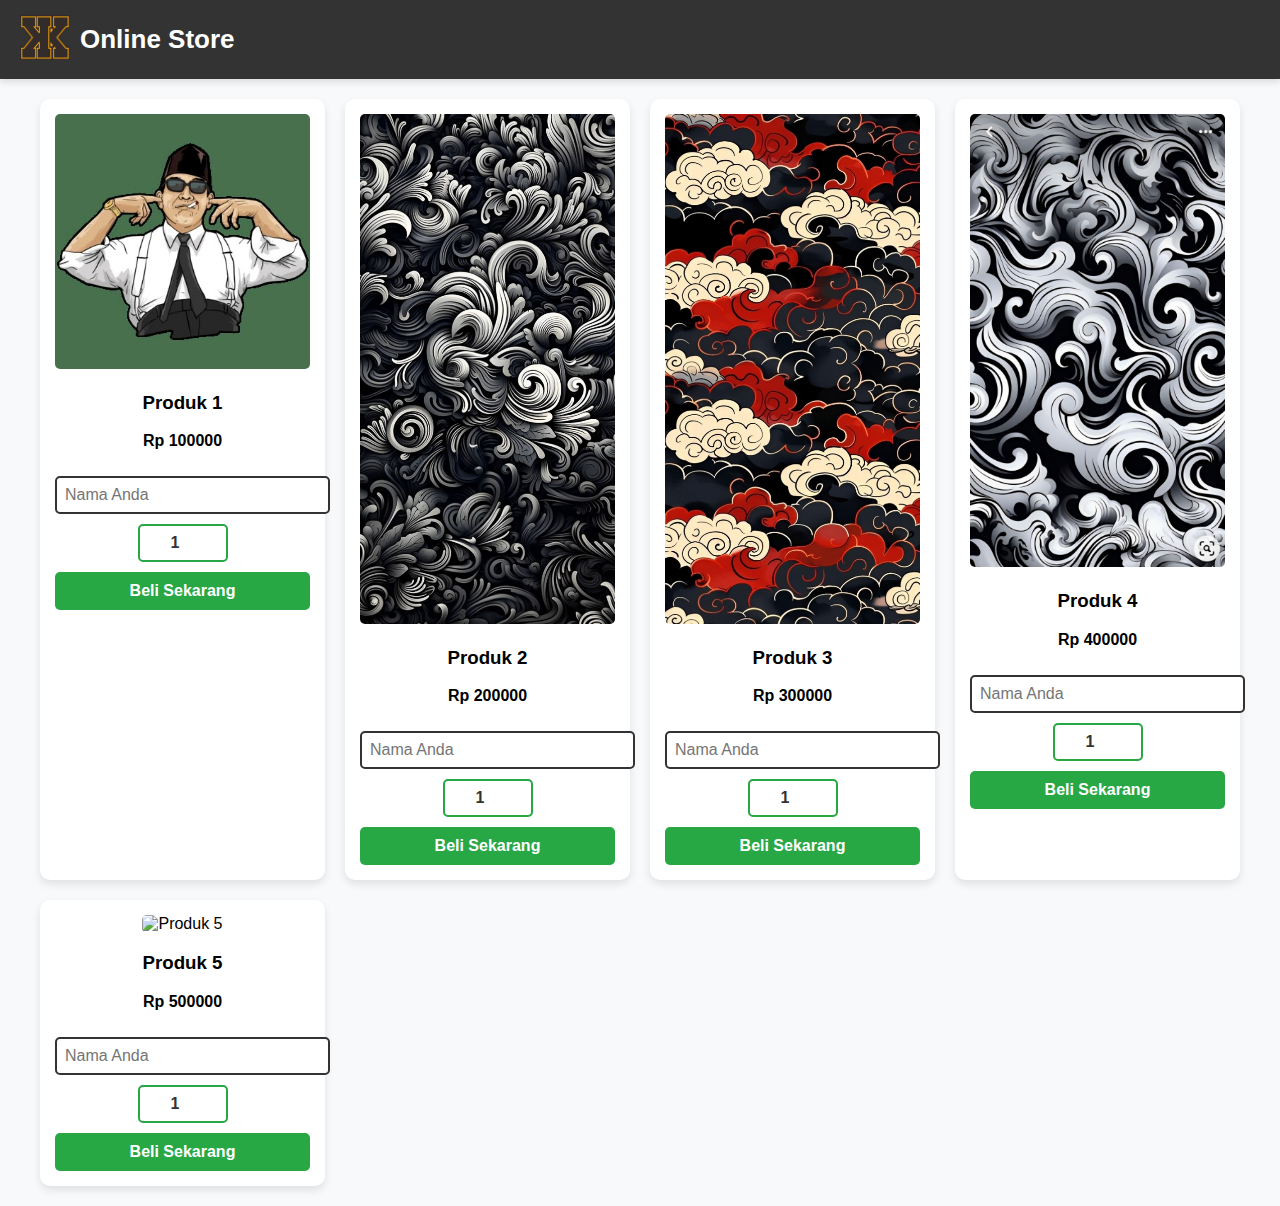
==== index.html @ ba099675 "Update index.html" ====
<!DOCTYPE html>
<html lang="en">
<head>
    <meta charset="UTF-8">
    <meta name="viewport" content="width=device-width, initial-scale=1.0">
    <title>Online Store</title>
    <link rel="stylesheet" href="styles.css">
    <style>
        body {
            font-family: Arial, sans-serif;
            margin: 0;
            padding: 0;
            background-color: #f8f9fa;
        }
        header {
            display: flex;
            justify-content: space-between;
            align-items: center;
            background: #333;
            color: #fff;
            padding: 15px 20px;
            box-shadow: 0 4px 6px rgba(0,0,0,0.1);
            position: relative;
        }
        .logo-container {
            display: flex;
            align-items: center;
        }
        .logo-container img {
            width: 50px;
            height: auto;
            margin-right: 10px;
            cursor: pointer;
        }
        .logo {
            font-size: 26px;
            font-weight: bold;
        }
        .menu-button {
            display: none;
            font-size: 24px;
            background: none;
            border: none;
            color: white;
            cursor: pointer;
        }
        @media (max-width: 768px) {
            .menu-button {
                display: block;
            }
        }
        .products {
            display: grid;
            grid-template-columns: repeat(auto-fit, minmax(250px, 1fr));
            gap: 20px;
            padding: 20px;
            max-width: 1200px;
            margin: auto;
        }
        .product {
            background: white;
            padding: 15px;
            border-radius: 10px;
            box-shadow: 0 4px 8px rgba(0,0,0,0.1);
            transition: transform 0.3s;
            text-align: center;
        }
        .product:hover {
            transform: scale(1.05);
        }
        .product img {
            width: 100%;
            height: auto;
            border-radius: 5px;
        }
        .buy-button {
            display: block;
            margin-top: 10px;
            background: #28a745;
            color: white;
            text-align: center;
            padding: 10px;
            border-radius: 5px;
            text-decoration: none;
            font-weight: bold;
        }
        .buy-button:hover {
            background: #218838;
        }
        .quantity {
            width: 70px;
            text-align: center;
            margin-top: 10px;
            padding: 8px;
            border: 2px solid #28a745;
            border-radius: 5px;
            font-size: 16px;
            font-weight: bold;
            color: #333;
        }
        .buyer-name {
            width: 100%;
            padding: 8px;
            margin-top: 10px;
            border: 2px solid #333;
            border-radius: 5px;
            font-size: 16px;
        }
    </style>
    <script>
        function sendToWhatsApp(productName, price, inputId, nameId) {
            var quantity = parseInt(document.getElementById(inputId).value);
            var buyerName = document.getElementById(nameId).value.trim();
            if (!buyerName) {
                alert("Silakan masukkan nama Anda.");
                return;
            }
            if (isNaN(quantity) || quantity < 1) {
                alert("Masukkan jumlah produk yang valid.");
                return;
            }
            var whatsappNumber = "62089678428381";
            var message = `Halo, saya ${buyerName} ingin membeli ${quantity}x ${productName} dengan harga ${price}.`;
            var whatsappURL = `https://wa.me/${whatsappNumber}?text=${encodeURIComponent(message)}`;
            window.open(whatsappURL, '_blank');
        }
    </script>
</head>
<body>
    <header>
        <div class="logo-container">
            <a href="https://naufalmuyassar.github.io/">
                <img src="https://naufalmuyassar.github.io/img/Logo%20KK.png" alt="Logo">
            </a>
            <span class="logo">Online Store</span>
        </div>
        <button class="menu-button">☰</button>
    </header>
    <section class="products">
        <script>
            for (let i = 1; i <= 5; i++) {
                document.write(`
                    <div class="product">
                        <img src="https://naufalmuyassar.github.io/img/prodak/prodak${i}.jpg" alt="Produk ${i}">
                        <h3>Produk ${i}</h3>
                        <p><strong>Rp ${i * 100000}</strong></p>
                        <input type="text" id="name${i}" class="buyer-name" placeholder="Nama Anda">
                        <input type="number" id="qty${i}" class="quantity" min="1" value="1">
                        <a href="#" class="buy-button" onclick="sendToWhatsApp('Produk ${i}', 'Rp ${i * 100000}', 'qty${i}', 'name${i}')">Beli Sekarang</a>
                    </div>
                `);
            }
        </script>
    </section>
</body>
</html>
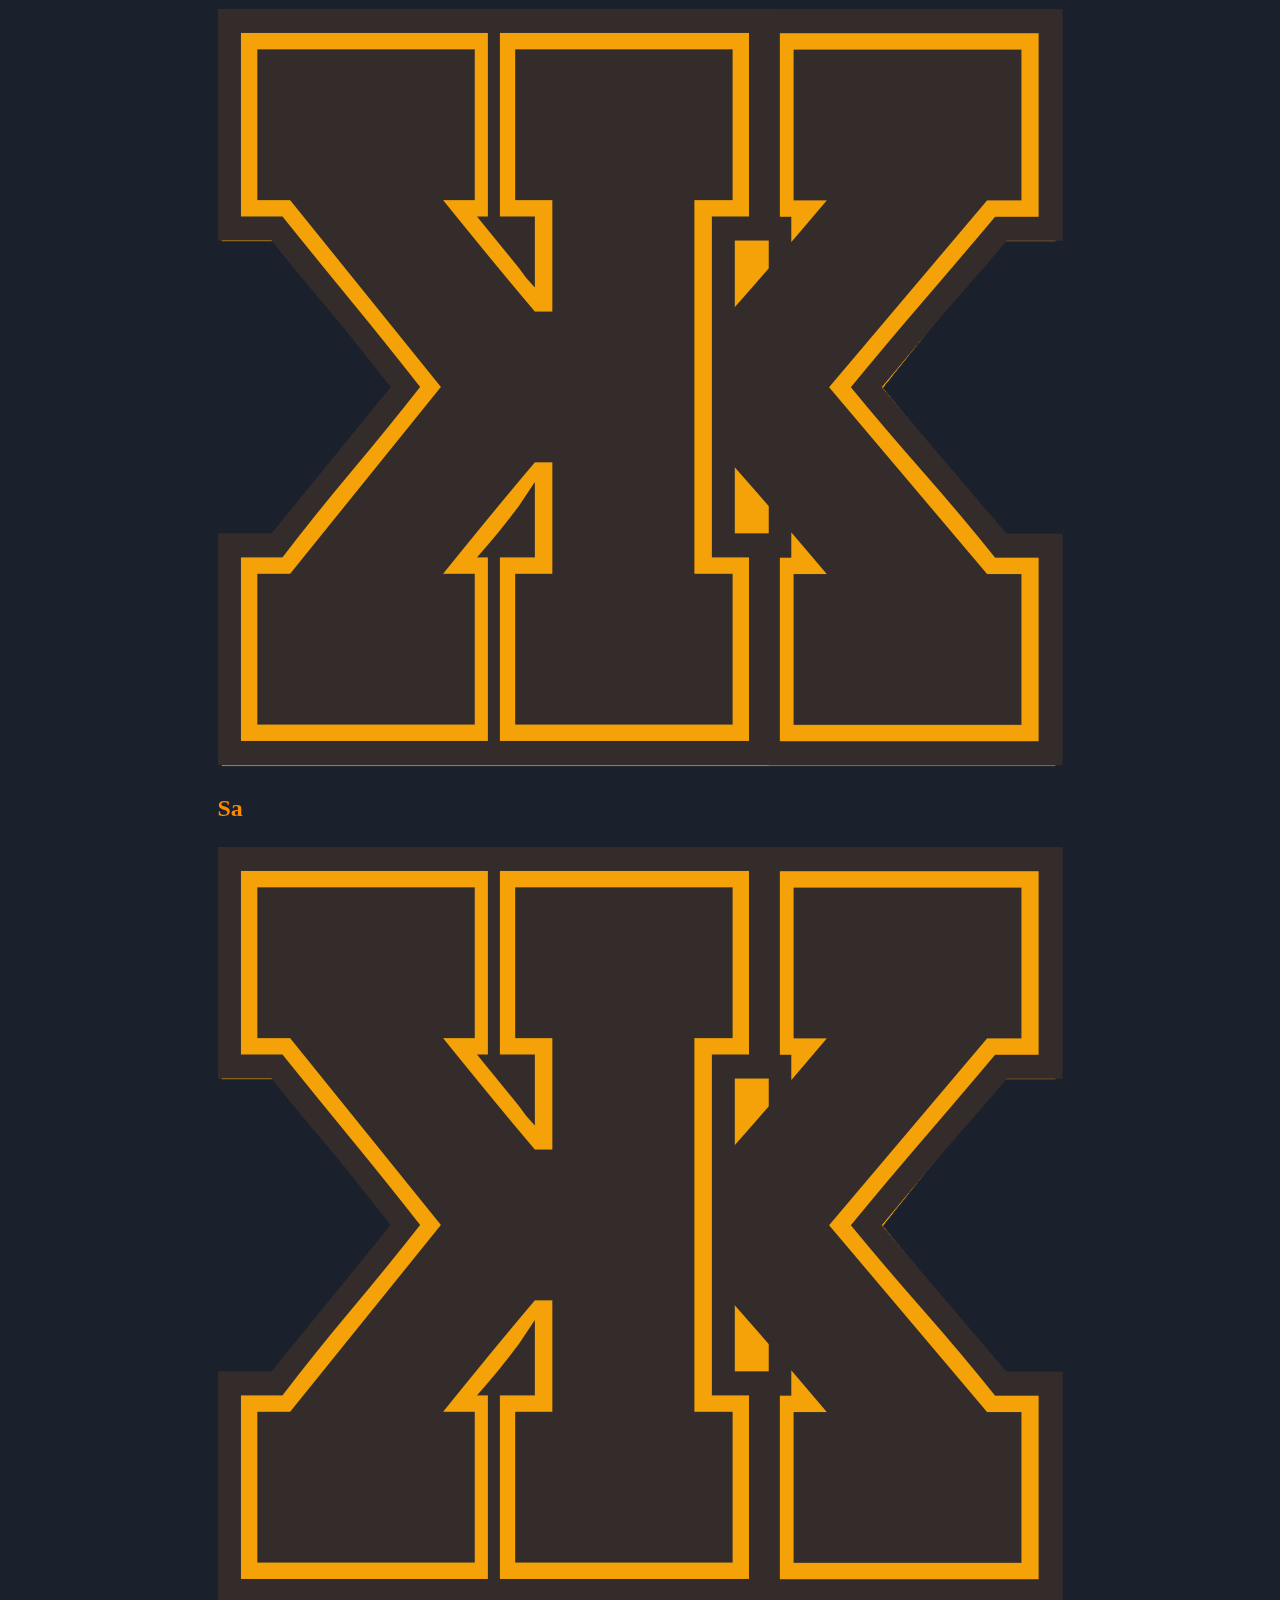
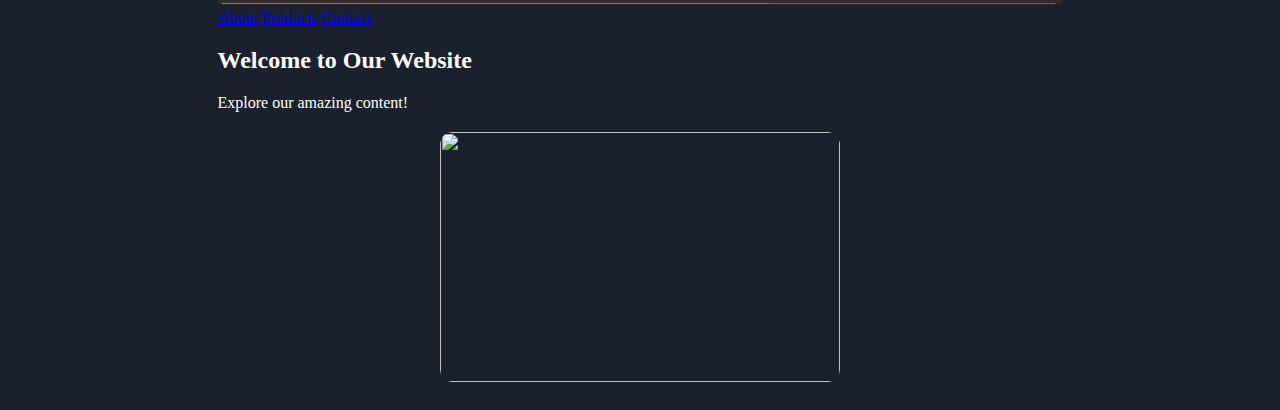
==== commit 4969b581: "Update index.html" ====
--- a/index.html
+++ b/index.html
@@ -3,154 +3,135 @@
 <head>
     <meta charset="UTF-8">
     <meta name="viewport" content="width=device-width, initial-scale=1.0">
-    <title>Online Store</title>
-    <link rel="stylesheet" href="styles.css">
+    <title>Welcome Page</title>
+    <link rel="icon" type="image/x-icon" href="https://naufalmuyassar.github.io/img/Logo-KK.ico">
+    <script src="https://cdn.tailwindcss.com"></script>
+    <script src="https://cdnjs.cloudflare.com/ajax/libs/framer-motion/4.1.17/framer-motion.umd.js"></script>
+    <script src="https://cdn.jsdelivr.net/npm/resize-observer-polyfill@1.5.1/dist/ResizeObserver.min.js"></script>
     <style>
         body {
-            font-family: Arial, sans-serif;
-            margin: 0;
-            padding: 0;
-            background-color: #f8f9fa;
+            display: flex;
+            flex-direction: column;
+            align-items: center;
+            justify-content: center;
+            min-height: 100vh;
+            background-color: #1a202c;
+            color: white;
+            overflow: hidden;
         }
-        header {
+        .fade-out {
+            opacity: 0;
+            transition: opacity 1s ease-in-out;
+        }
+        .fade-in {
+            opacity: 0;
+            animation: fadeIn 2s forwards;
+        }
+        @keyframes fadeIn {
+            from { opacity: 0; transform: translateY(10px); }
+            to { opacity: 1; transform: translateY(0); }
+        }
+        .typing {
+            font-size: 1.5rem;
+            font-weight: bold;
+            background: linear-gradient(90deg, #ff8a00, #e52e71);
+            -webkit-background-clip: text;
+            -webkit-text-fill-color: transparent;
+            animation: glow 1.5s infinite alternate;
+        }
+        @keyframes glow {
+            from { text-shadow: 0 0 10px rgba(255, 138, 0, 0.7); }
+            to { text-shadow: 0 0 20px rgba(229, 46, 113, 0.7); }
+        }
+        .slider {
             display: flex;
-            justify-content: space-between;
-            align-items: center;
-            background: #333;
-            color: #fff;
-            padding: 15px 20px;
-            box-shadow: 0 4px 6px rgba(0,0,0,0.1);
+            overflow: hidden;
+            width: 100%;
+            max-width: 400px;
+            height: 250px;
             position: relative;
+            margin: 20px auto;
+            border-radius: 12px;
         }
-        .logo-container {
-            display: flex;
-            align-items: center;
+        .slide {
+            width: 100%;
+            height: 100%;
+            position: absolute;
+            opacity: 0;
+            transition: opacity 1s ease-in-out;
+            border-radius: 12px;
         }
-        .logo-container img {
-            width: 50px;
-            height: auto;
-            margin-right: 10px;
-            cursor: pointer;
+        .slide img {
+            width: 100%;
+            height: 100%;
+            object-fit: cover;
+            border-radius: 12px;
         }
-        .logo {
-            font-size: 26px;
-            font-weight: bold;
+        .active {
+            opacity: 1;
         }
-        .menu-button {
-            display: none;
-            font-size: 24px;
-            background: none;
-            border: none;
-            color: white;
-            cursor: pointer;
-        }
-        @media (max-width: 768px) {
-            .menu-button {
-                display: block;
+    </style>
+</head>
+<body>
+    <div id="logo-container" class="flex flex-col justify-center items-center h-screen">
+        <img src="https://naufalmuyassar.github.io/img/Logo%20KK.png" alt="Logo KK" class="w-48 h-48 animate-bounce">
+        <p id="typing-text" class="typing mt-4"></p>
+    </div>
+    
+    <div id="content" class="hidden text-center p-6">
+        <header class="mb-6">
+            <div class="flex flex-col items-center">
+                <img src="https://naufalmuyassar.github.io/img/Logo%20KK.png" alt="Logo KK" class="w-24 h-24">
+                <nav class="mt-4 space-x-4">
+                    <a href="https://naufalmuyassar.github.io/menu/about/index.html" class="text-white font-bold hover:underline">About</a>
+                    <a href="https://naufalmuyassar.github.io/menu/products/index.html" class="text-white font-bold hover:underline">Products</a>
+                    <a href="https://naufalmuyassar.github.io/menu/contact/index.html" class="text-white font-bold hover:underline">Contact</a>
+                </nav>
+            </div>
+        </header>
+        
+        <h2 class="text-2xl font-bold">Welcome to Our Website</h2>
+        <p class="text-gray-300 mt-2">Explore our amazing content!</p>
+        
+        <div class="slider">
+            <div class="slide active"><img src="https://picsum.photos/400/250?1"></div>
+            <div class="slide"><img src="https://picsum.photos/400/250?2"></div>
+            <div class="slide"><img src="https://picsum.photos/400/250?3"></div>
+        </div>
+    </div>
+    
+    <script>
+        const text = "Sablon Bersama Kami";
+        let index = 0;
+        function typeWriter() {
+            if (index < text.length) {
+                document.getElementById("typing-text").innerHTML += text.charAt(index);
+                index++;
+                setTimeout(typeWriter, 100);
             }
         }
-        .products {
-            display: grid;
-            grid-template-columns: repeat(auto-fit, minmax(250px, 1fr));
-            gap: 20px;
-            padding: 20px;
-            max-width: 1200px;
-            margin: auto;
+        
+        setTimeout(() => {
+            typeWriter();
+        }, 500);
+        
+        setTimeout(() => {
+            document.getElementById("logo-container").classList.add("fade-out");
+            setTimeout(() => {
+                document.getElementById("logo-container").style.display = "none";
+                document.getElementById("content").classList.remove("hidden");
+            }, 1000);
+        }, 3000);
+        
+        let slides = document.querySelectorAll(".slide");
+        let currentSlide = 0;
+        
+        function changeSlide() {
+            slides[currentSlide].classList.remove("active");
+            currentSlide = (currentSlide + 1) % slides.length;
+            slides[currentSlide].classList.add("active");
         }
-        .product {
-            background: white;
-            padding: 15px;
-            border-radius: 10px;
-            box-shadow: 0 4px 8px rgba(0,0,0,0.1);
-            transition: transform 0.3s;
-            text-align: center;
-        }
-        .product:hover {
-            transform: scale(1.05);
-        }
-        .product img {
-            width: 100%;
-            height: auto;
-            border-radius: 5px;
-        }
-        .buy-button {
-            display: block;
-            margin-top: 10px;
-            background: #28a745;
-            color: white;
-            text-align: center;
-            padding: 10px;
-            border-radius: 5px;
-            text-decoration: none;
-            font-weight: bold;
-        }
-        .buy-button:hover {
-            background: #218838;
-        }
-        .quantity {
-            width: 70px;
-            text-align: center;
-            margin-top: 10px;
-            padding: 8px;
-            border: 2px solid #28a745;
-            border-radius: 5px;
-            font-size: 16px;
-            font-weight: bold;
-            color: #333;
-        }
-        .buyer-name {
-            width: 100%;
-            padding: 8px;
-            margin-top: 10px;
-            border: 2px solid #333;
-            border-radius: 5px;
-            font-size: 16px;
-        }
-    </style>
-    <script>
-        function sendToWhatsApp(productName, price, inputId, nameId) {
-            var quantity = parseInt(document.getElementById(inputId).value);
-            var buyerName = document.getElementById(nameId).value.trim();
-            if (!buyerName) {
-                alert("Silakan masukkan nama Anda.");
-                return;
-            }
-            if (isNaN(quantity) || quantity < 1) {
-                alert("Masukkan jumlah produk yang valid.");
-                return;
-            }
-            var whatsappNumber = "62089678428381";
-            var message = `Halo, saya ${buyerName} ingin membeli ${quantity}x ${productName} dengan harga ${price}.`;
-            var whatsappURL = `https://wa.me/${whatsappNumber}?text=${encodeURIComponent(message)}`;
-            window.open(whatsappURL, '_blank');
-        }
+        setInterval(changeSlide, 3000);
     </script>
-</head>
-<body>
-    <header>
-        <div class="logo-container">
-            <a href="https://naufalmuyassar.github.io/">
-                <img src="https://naufalmuyassar.github.io/img/Logo%20KK.png" alt="Logo">
-            </a>
-            <span class="logo">Online Store</span>
-        </div>
-        <button class="menu-button">☰</button>
-    </header>
-    <section class="products">
-        <script>
-            for (let i = 1; i <= 5; i++) {
-                document.write(`
-                    <div class="product">
-                        <img src="https://naufalmuyassar.github.io/img/prodak/prodak${i}.jpg" alt="Produk ${i}">
-                        <h3>Produk ${i}</h3>
-                        <p><strong>Rp ${i * 100000}</strong></p>
-                        <input type="text" id="name${i}" class="buyer-name" placeholder="Nama Anda">
-                        <input type="number" id="qty${i}" class="quantity" min="1" value="1">
-                        <a href="#" class="buy-button" onclick="sendToWhatsApp('Produk ${i}', 'Rp ${i * 100000}', 'qty${i}', 'name${i}')">Beli Sekarang</a>
-                    </div>
-                `);
-            }
-        </script>
-    </section>
 </body>
 </html>
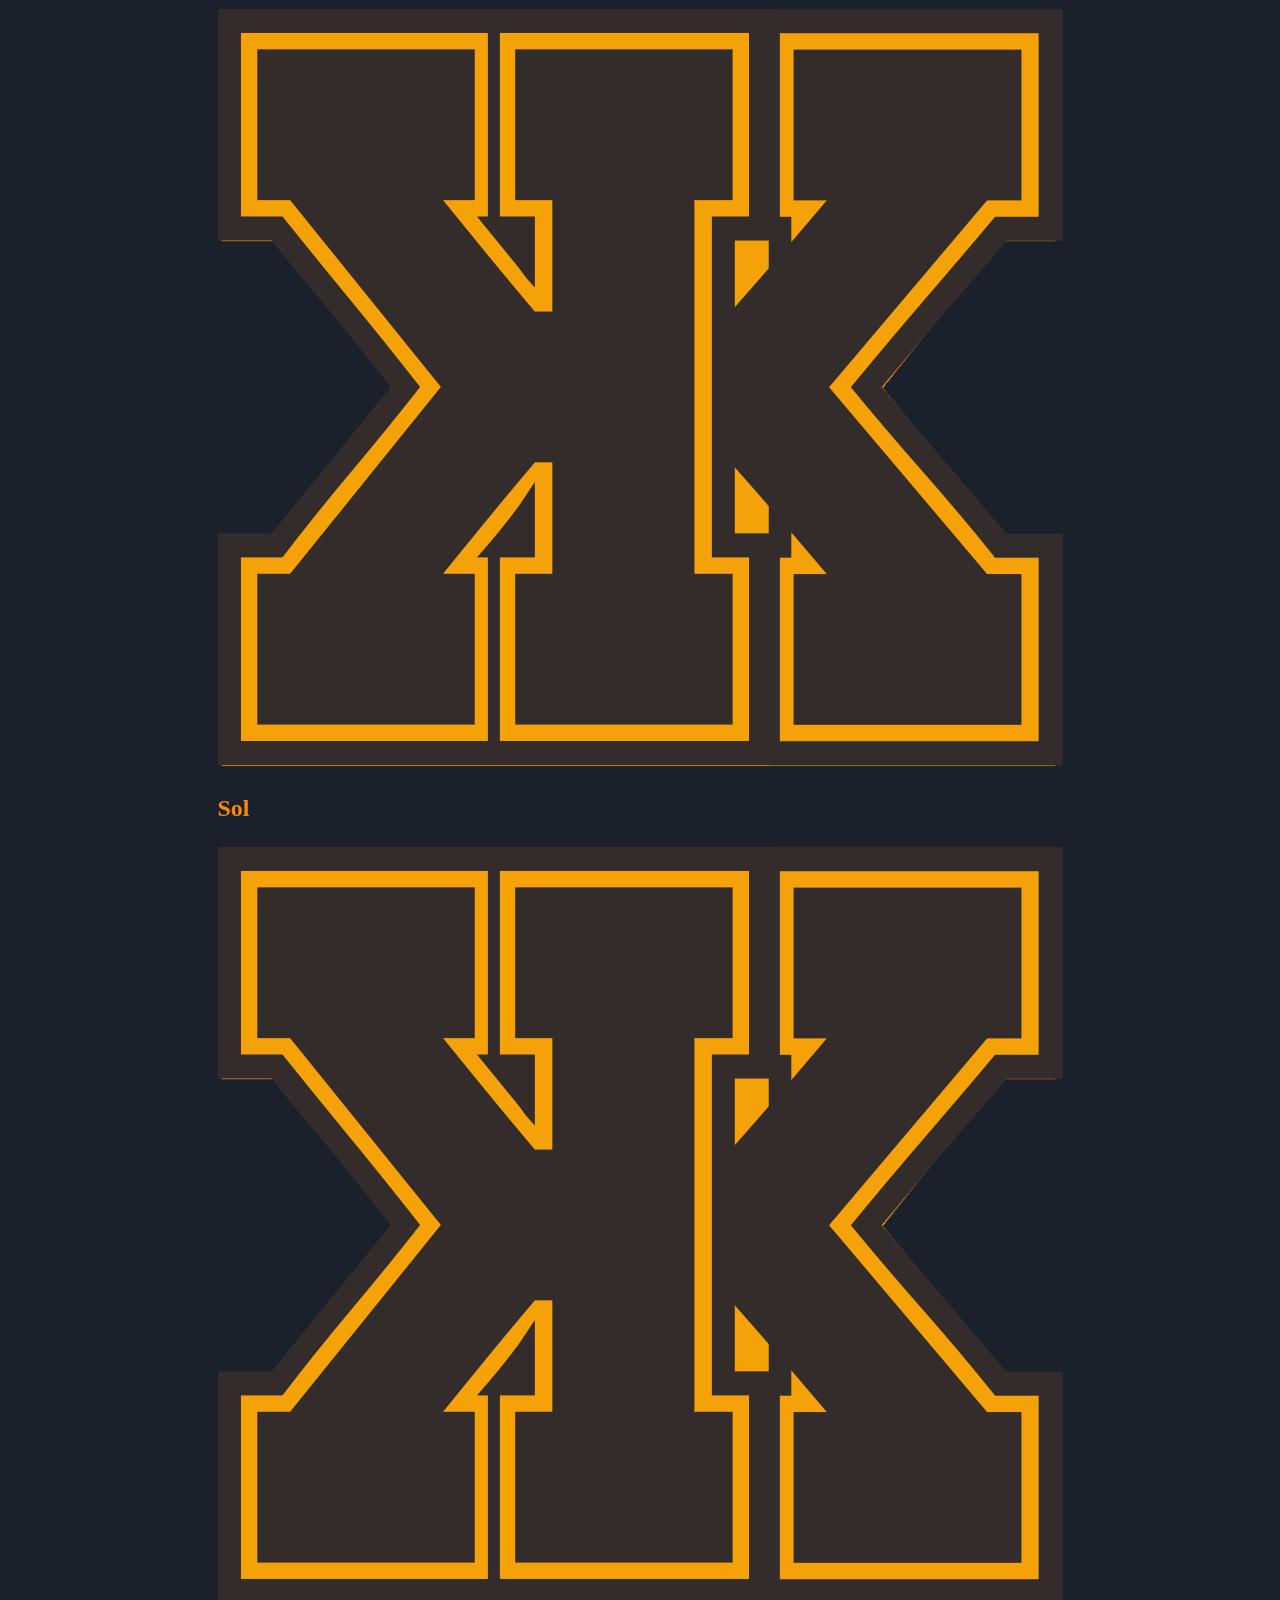
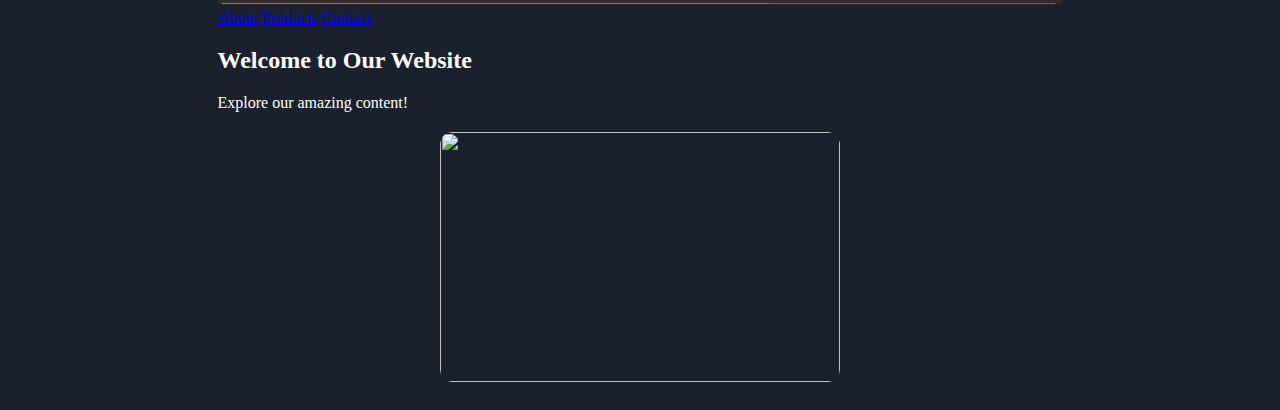
==== commit 188487a5: "Update index.html" ====
--- a/index.html
+++ b/index.html
@@ -84,7 +84,7 @@
                 <img src="https://naufalmuyassar.github.io/img/Logo%20KK.png" alt="Logo KK" class="w-24 h-24">
                 <nav class="mt-4 space-x-4">
                     <a href="https://naufalmuyassar.github.io/menu/about/index.html" class="text-white font-bold hover:underline">About</a>
-                    <a href="https://naufalmuyassar.github.io/menu/products/index.html" class="text-white font-bold hover:underline">Products</a>
+                    <a href="https://naufalmuyassar.github.io/menu/products.html" class="text-white font-bold hover:underline">Products</a>
                     <a href="https://naufalmuyassar.github.io/menu/contact/index.html" class="text-white font-bold hover:underline">Contact</a>
                 </nav>
             </div>
@@ -101,7 +101,7 @@
     </div>
     
     <script>
-        const text = "Sablon Bersama Kami";
+        const text = "Solusi Terbaik untuk Kaos Berkualitas dan Nyaman! PRODUKSI BY KK";
         let index = 0;
         function typeWriter() {
             if (index < text.length) {
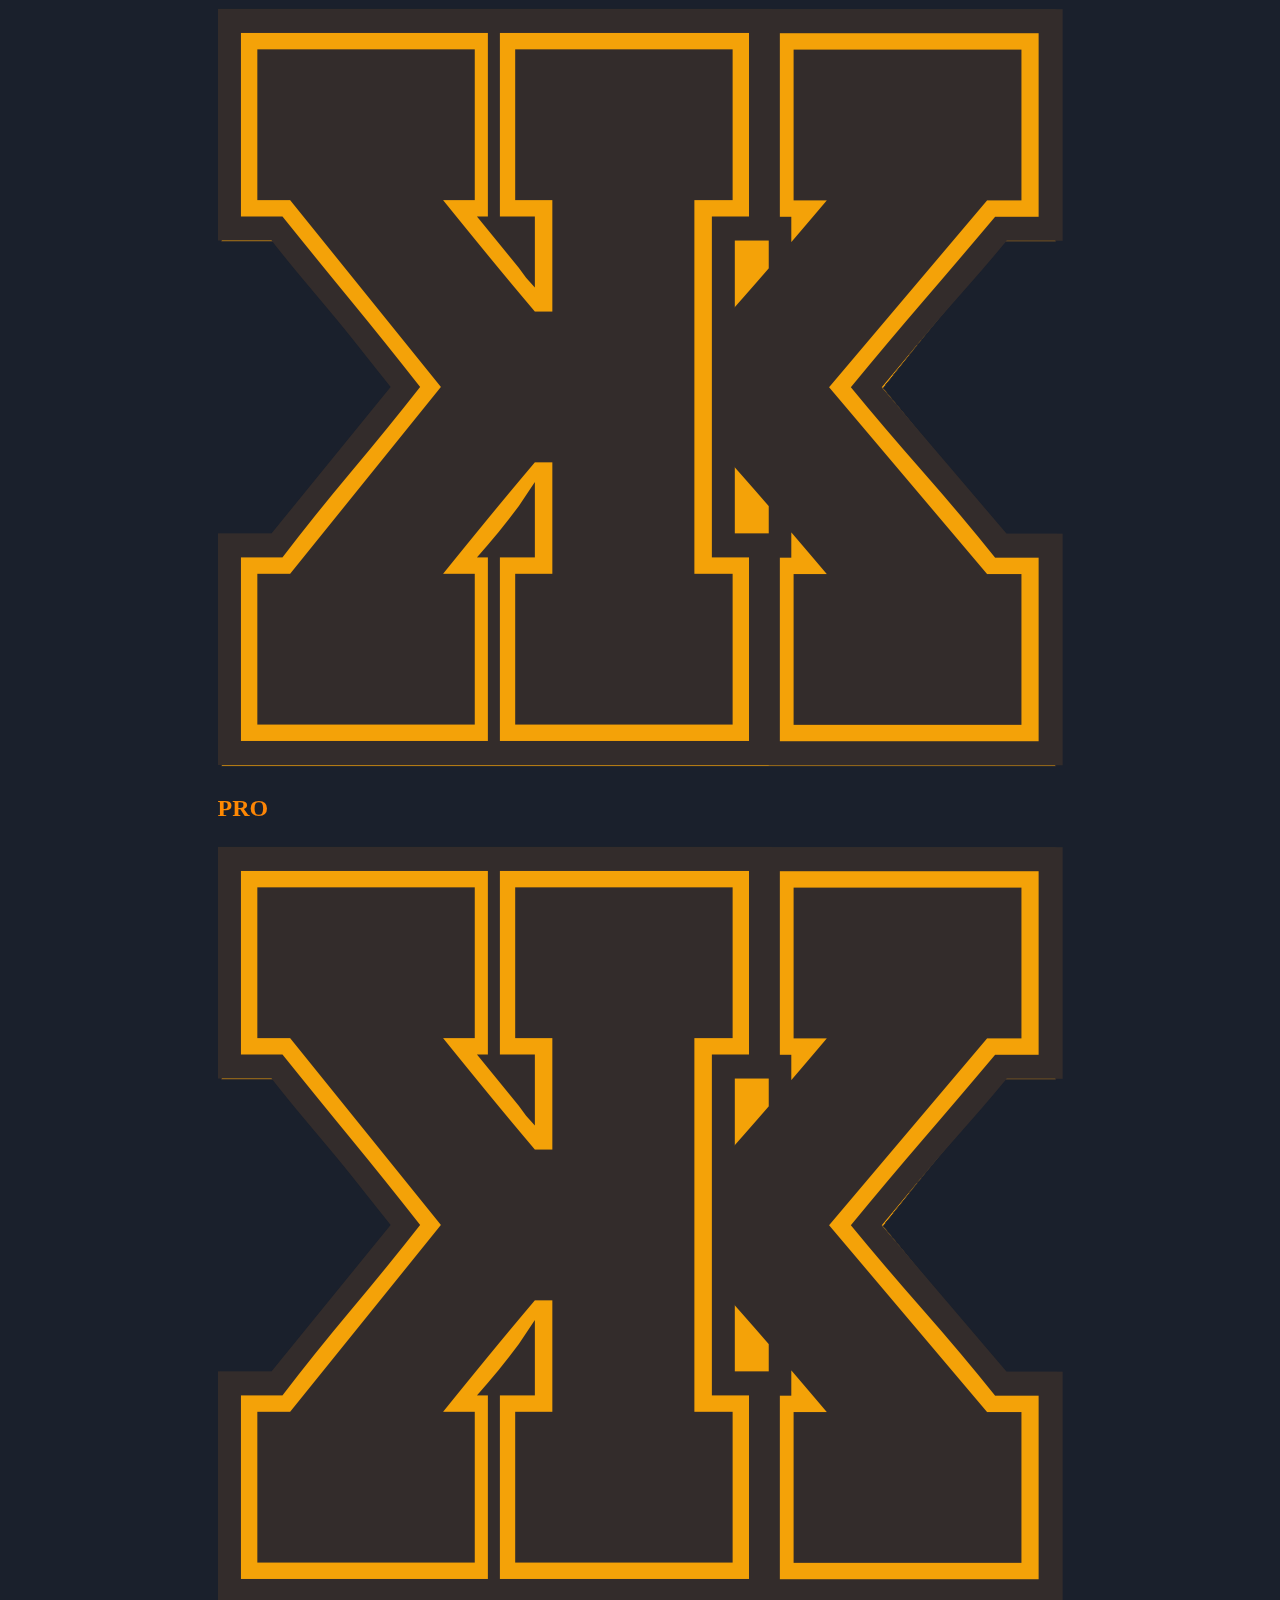
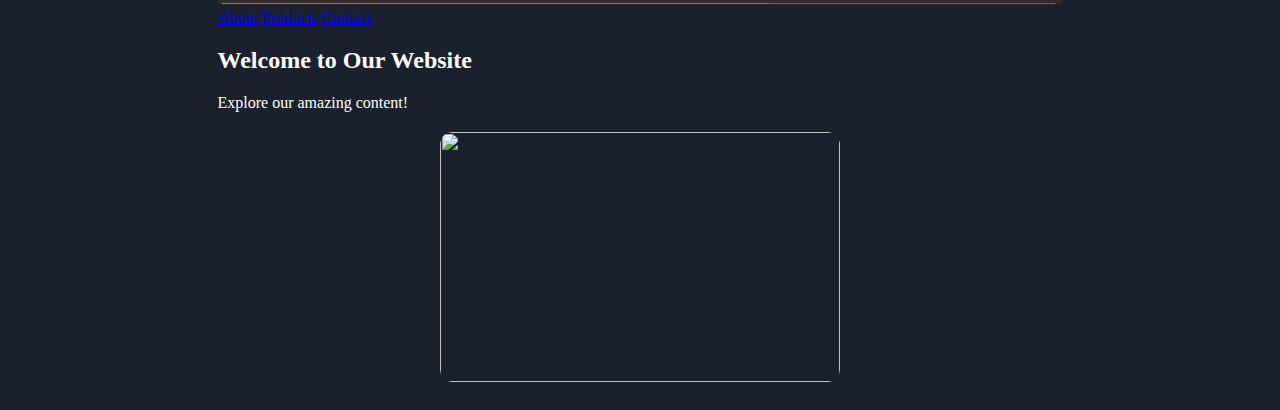
==== commit 16b2bd41: "Update index.html" ====
--- a/index.html
+++ b/index.html
@@ -101,7 +101,7 @@
     </div>
     
     <script>
-        const text = "Solusi Terbaik untuk Kaos Berkualitas dan Nyaman! PRODUKSI BY KK";
+        const text = "PRODUKSI BY KK !!";
         let index = 0;
         function typeWriter() {
             if (index < text.length) {
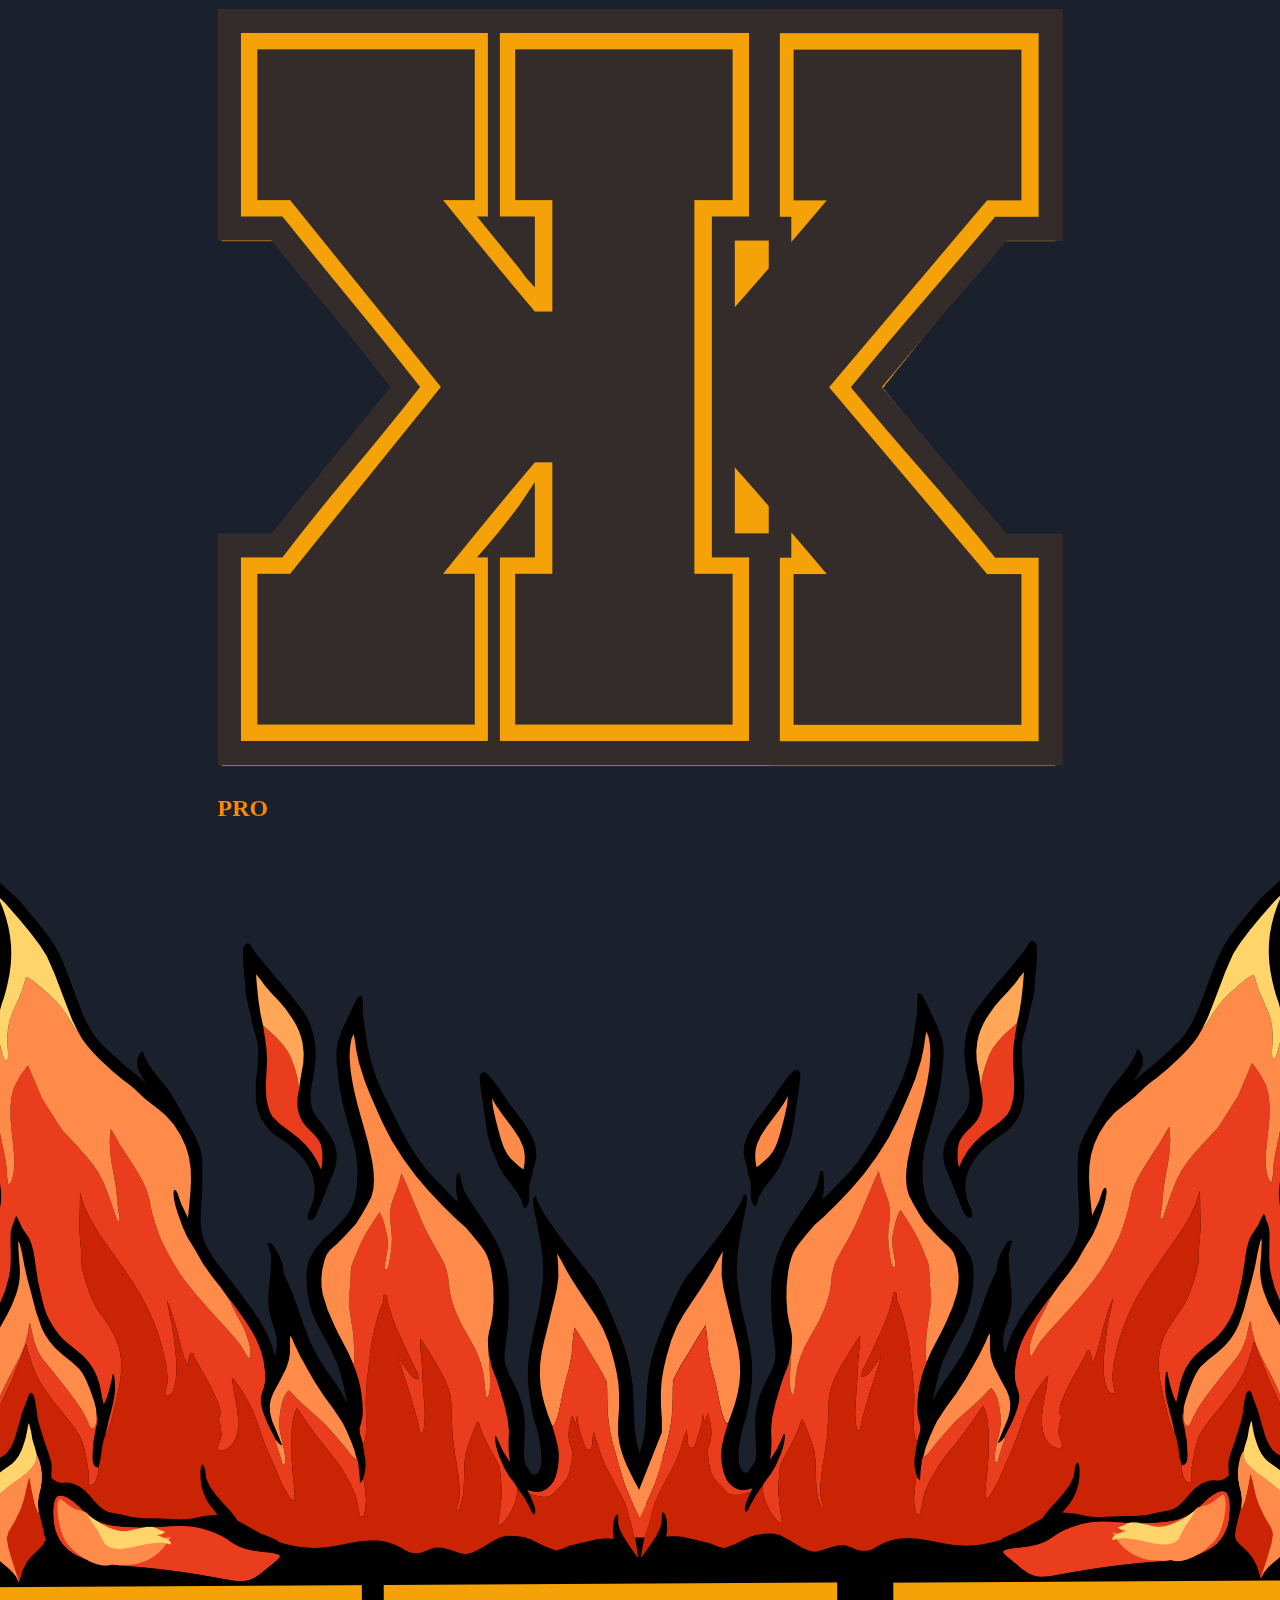
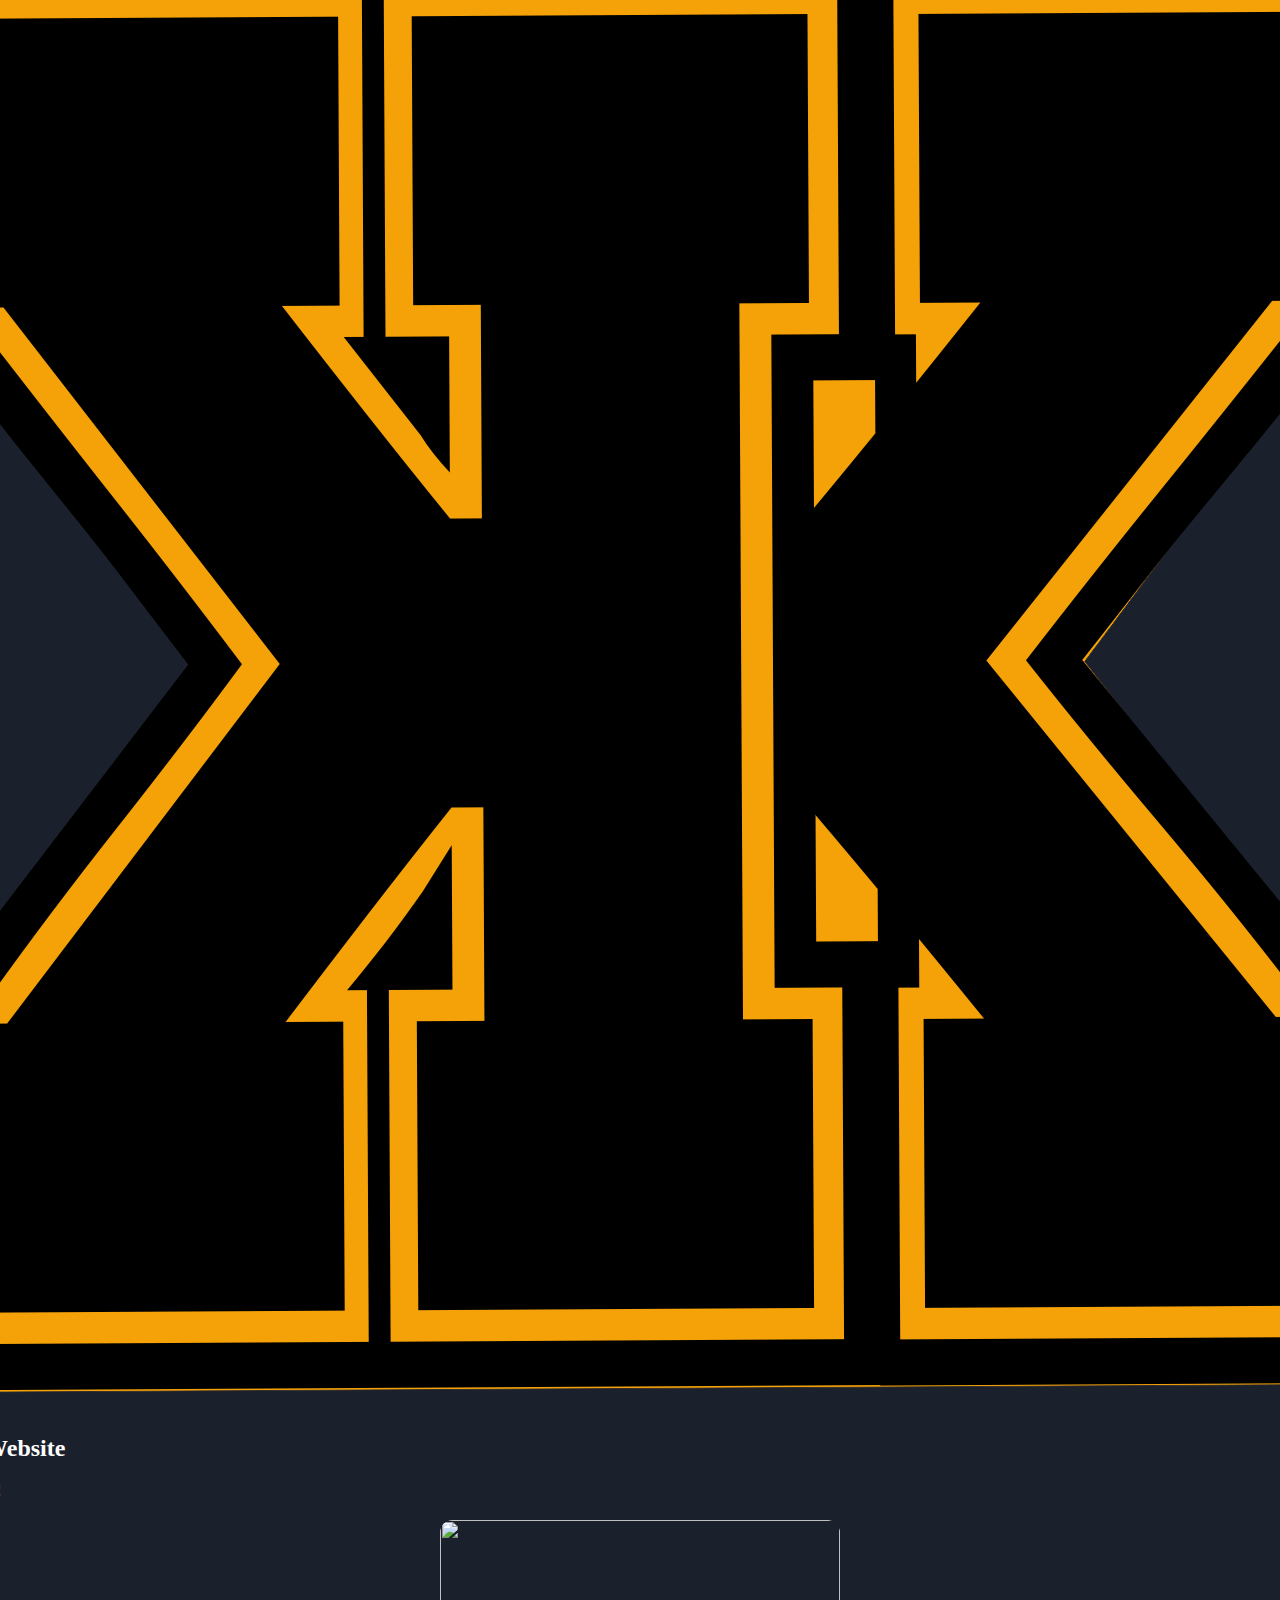
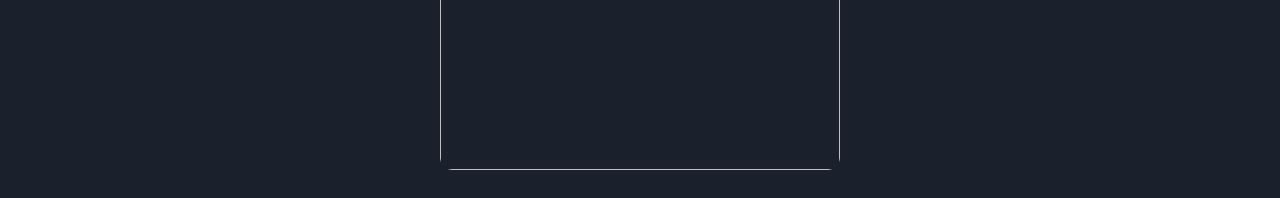
==== commit 31f29881: "Update index.html" ====
--- a/index.html
+++ b/index.html
@@ -81,7 +81,7 @@
     <div id="content" class="hidden text-center p-6">
         <header class="mb-6">
             <div class="flex flex-col items-center">
-                <img src="https://naufalmuyassar.github.io/img/Logo%20KK.png" alt="Logo KK" class="w-24 h-24">
+                <img src="https://naufalmuyassar.github.io/img/prodak/LOGO-KK-02.png" alt="Logo KK" class="w-24 h-24">
                 <nav class="mt-4 space-x-4">
                     <a href="https://naufalmuyassar.github.io/menu/about/index.html" class="text-white font-bold hover:underline">About</a>
                     <a href="https://naufalmuyassar.github.io/menu/products.html" class="text-white font-bold hover:underline">Products</a>
